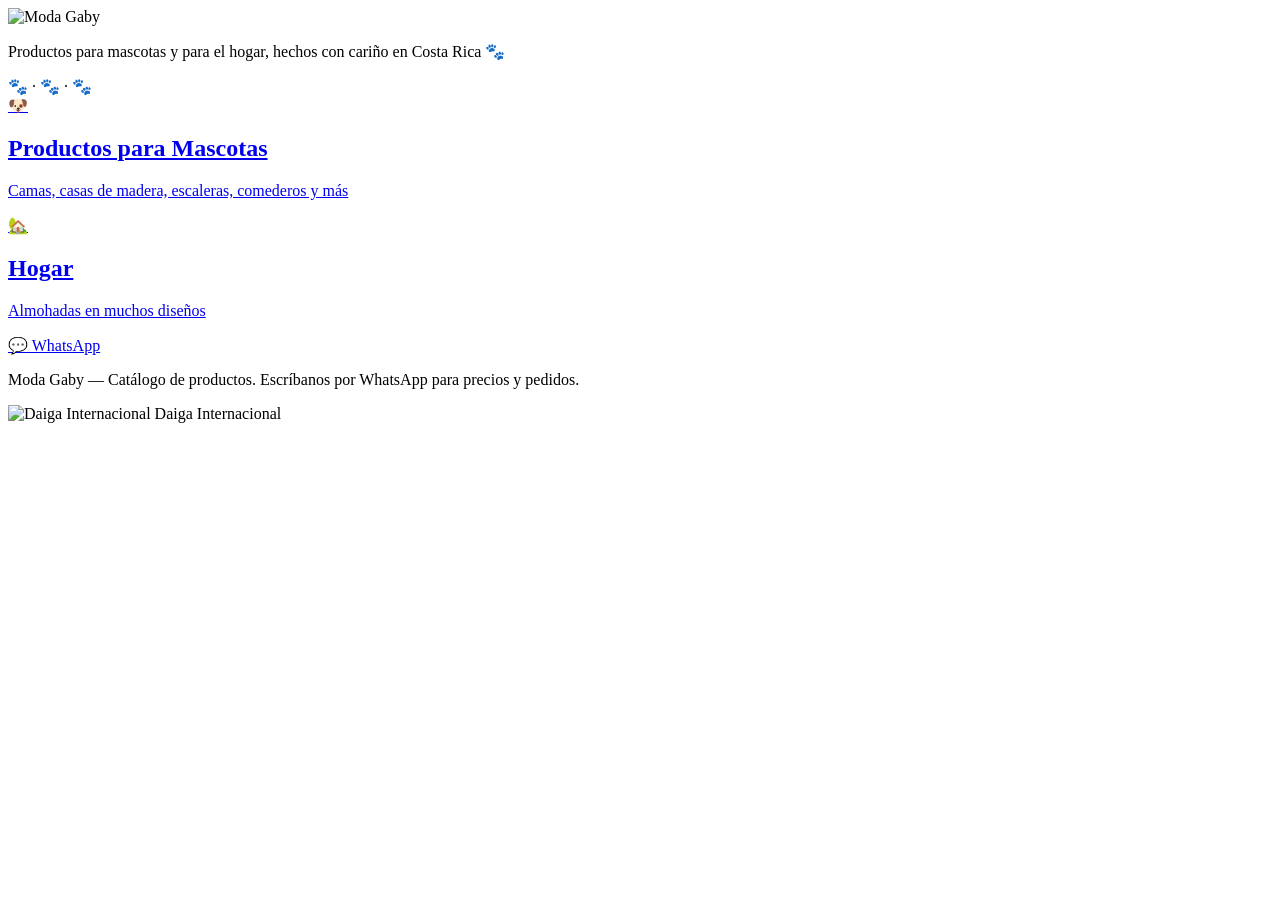
==== index.html @ f130ff2a "Add files via upload" ====
<!DOCTYPE html>
<html lang="es">
<head>
<meta charset="UTF-8">
<meta name="viewport" content="width=device-width, initial-scale=1.0">
<title>Moda Gaby</title>
<link rel="preconnect" href="https://fonts.googleapis.com">
<link href="https://fonts.googleapis.com/css2?family=Quicksand:wght@500;600;700&display=swap" rel="stylesheet">
<link rel="stylesheet" href="css/style.css">
</head>
<body>

<header class="site-header">
  <div class="logo"><img src="img/logo/moda-gaby-logo.png" alt="Moda Gaby"></div>
  <p class="tagline">Productos para mascotas y para el hogar, hechos con cariño en Costa Rica 🐾</p>
</header>

<main class="wrap">
  <div class="paw-divider">🐾 · 🐾 · 🐾</div>

  <section class="hub">
    <a class="hub-card" href="mascotas.html">
      <span class="emoji-badge">🐶</span>
      <h2>Productos para Mascotas</h2>
      <p>Camas, casas de madera, escaleras, comederos y más</p>
    </a>
    <a class="hub-card" href="hogar.html">
      <span class="emoji-badge">🏡</span>
      <h2>Hogar</h2>
      <p>Almohadas en muchos diseños</p>
    </a>
  </section>
</main>

<a class="whatsapp-float" href="https://wa.me/50683169550?text=Hola%2C%20vi%20su%20cat%C3%A1logo%20de%20Moda%20Gaby%20y%20me%20interesa%20saber%20m%C3%A1s" target="_blank" rel="noopener">
  💬 WhatsApp
</a>

<footer>
  <p>Moda Gaby — Catálogo de productos. Escríbanos por WhatsApp para precios y pedidos.</p>
  <div class="daiga">
    <img src="img/daiga/daiga-logo.png" alt="Daiga Internacional">
    <span>Daiga Internacional</span>
  </div>
</footer>

</body>
</html>
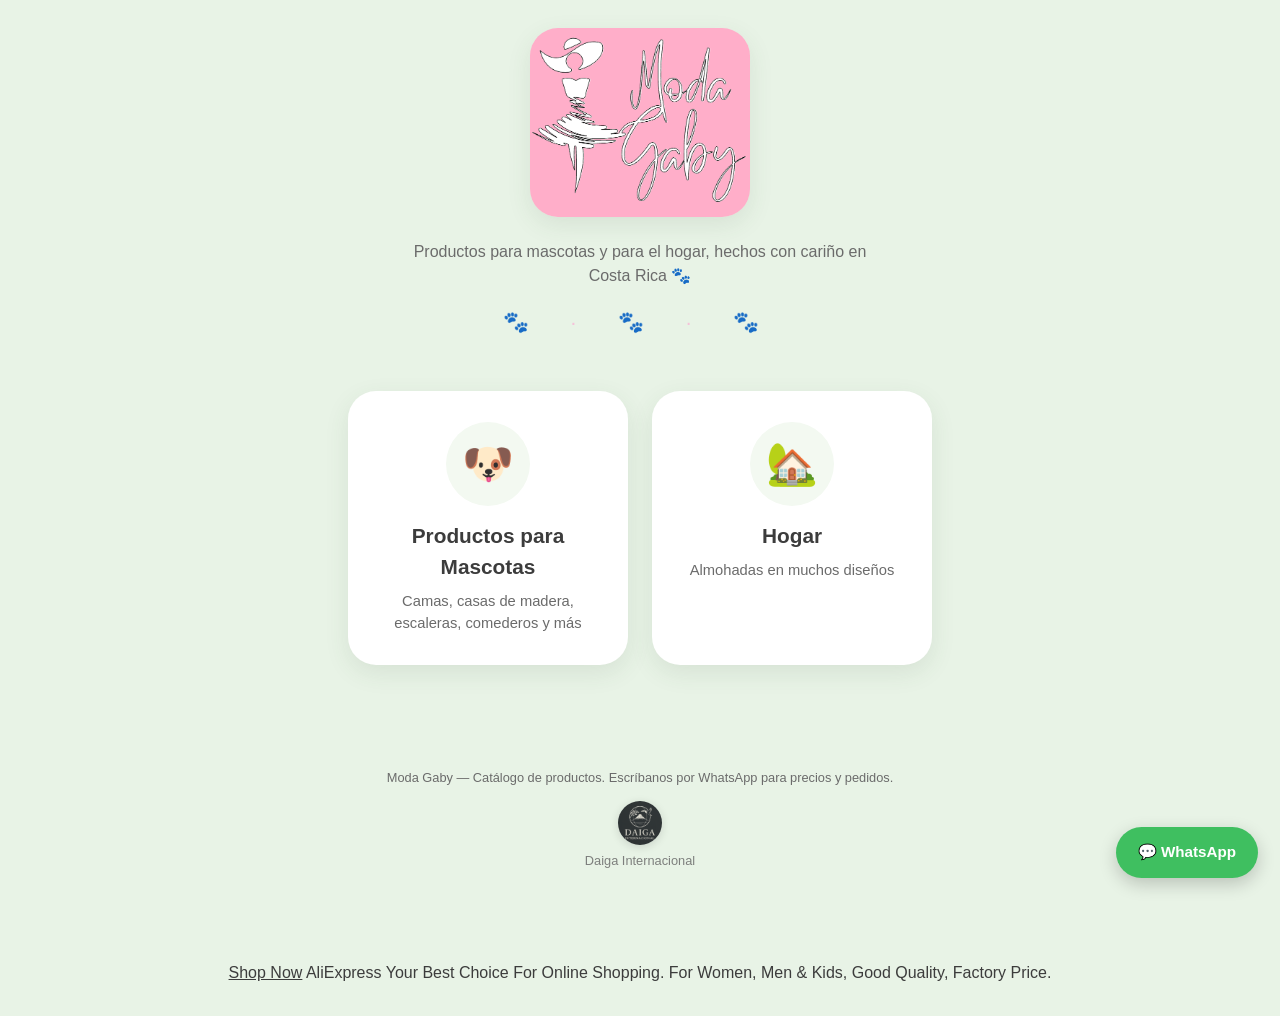
==== commit f15cc1ce: "Add files via upload" ====
--- a/index.html
+++ b/index.html
@@ -44,5 +44,9 @@
   </div>
 </footer>
 
+<div style="text-align:center; padding:0 20px 30px;">
+<a href="https://www.tkqlhce.com/click-101879911-17242061" target="_top">Shop Now</a> AliExpress Your Best Choice For Online Shopping. For Women, Men & Kids, Good Quality, Factory Price.<img src="https://www.awltovhc.com/image-101879911-17242061" width="1" height="1" border="0"/>
+</div>
+
 </body>
 </html>
--- a/css/style.css
+++ b/css/style.css
@@ -0,0 +1,280 @@
+:root {
+  --bg: #e8f3e6;
+  --bg-soft: #f3f9f1;
+  --card: #ffffff;
+  --pink: #f5c2d9;
+  --pink-dark: #e88fb3;
+  --text: #3c3c3c;
+  --text-soft: #6b6b6b;
+  --radius-lg: 28px;
+  --radius-md: 18px;
+  --radius-sm: 12px;
+  --shadow: 0 8px 24px rgba(60, 90, 60, 0.10);
+}
+
+* { box-sizing: border-box; }
+
+html { scroll-behavior: smooth; }
+
+body {
+  margin: 0;
+  background: var(--bg);
+  color: var(--text);
+  font-family: 'Quicksand', 'Trebuchet MS', sans-serif;
+  line-height: 1.5;
+}
+
+a { color: inherit; }
+
+img { max-width: 100%; display: block; }
+
+.wrap {
+  max-width: 1000px;
+  margin: 0 auto;
+  padding: 0 20px;
+}
+
+/* ---------- Header ---------- */
+
+.site-header {
+  padding: 28px 0 12px;
+  text-align: center;
+}
+
+.logo {
+  display: inline-block;
+  max-width: 220px;
+  margin: 0 auto 6px;
+  border-radius: var(--radius-lg);
+  overflow: hidden;
+  box-shadow: var(--shadow);
+}
+
+.logo img { width: 100%; }
+
+.site-header.compact .logo {
+  max-width: 120px;
+}
+
+.tagline {
+  color: var(--text-soft);
+  font-size: 1rem;
+  margin: 10px auto 0;
+  max-width: 480px;
+}
+
+.back-link {
+  display: inline-block;
+  margin: 14px 0 0;
+  font-size: 0.9rem;
+  color: var(--pink-dark);
+  text-decoration: none;
+  font-weight: 700;
+}
+.back-link:hover { text-decoration: underline; }
+
+/* ---------- Home hub cards ---------- */
+
+.hub {
+  display: flex;
+  flex-wrap: wrap;
+  gap: 24px;
+  justify-content: center;
+  padding: 30px 0 50px;
+}
+
+.hub-card {
+  background: var(--card);
+  border-radius: var(--radius-lg);
+  box-shadow: var(--shadow);
+  width: 280px;
+  padding: 28px 24px;
+  text-align: center;
+  text-decoration: none;
+  color: var(--text);
+  transition: transform 0.15s ease;
+  border: 3px solid transparent;
+}
+
+.hub-card:hover {
+  transform: translateY(-4px);
+  border-color: var(--pink);
+}
+
+.hub-card .emoji-badge {
+  font-size: 2.6rem;
+  display: inline-block;
+  background: var(--bg-soft);
+  width: 84px;
+  height: 84px;
+  line-height: 84px;
+  border-radius: 50%;
+  margin-bottom: 14px;
+}
+
+.hub-card h2 {
+  margin: 0 0 8px;
+  font-size: 1.3rem;
+}
+
+.hub-card p {
+  color: var(--text-soft);
+  font-size: 0.92rem;
+  margin: 0;
+}
+
+/* ---------- Category sections ---------- */
+
+.category {
+  background: var(--card);
+  border-radius: var(--radius-lg);
+  box-shadow: var(--shadow);
+  padding: 26px 24px;
+  margin: 0 0 28px;
+}
+
+.category h2 {
+  margin: 0 0 6px;
+  font-size: 1.4rem;
+}
+
+.category .desc {
+  color: var(--text-soft);
+  font-size: 0.95rem;
+  margin: 0 0 18px;
+  max-width: 640px;
+}
+
+.gallery {
+  display: grid;
+  grid-template-columns: repeat(auto-fit, minmax(140px, 1fr));
+  gap: 12px;
+}
+
+.gallery img {
+  width: 100%;
+  height: 160px;
+  object-fit: cover;
+  border-radius: var(--radius-sm);
+  box-shadow: 0 3px 10px rgba(0,0,0,0.08);
+}
+
+.subgroup {
+  margin-top: 22px;
+  padding-top: 18px;
+  border-top: 2px dashed #e6d9df;
+}
+.subgroup:first-of-type { margin-top: 0; padding-top: 0; border-top: none; }
+
+.subgroup h3 {
+  margin: 0 0 4px;
+  font-size: 1.1rem;
+  display: flex;
+  align-items: center;
+  gap: 8px;
+}
+
+.subgroup .desc {
+  margin-bottom: 12px;
+}
+
+.note-box {
+  background: var(--bg-soft);
+  border-radius: var(--radius-md);
+  padding: 16px 20px;
+  margin-top: 8px;
+  font-size: 0.92rem;
+  color: var(--text-soft);
+}
+
+/* ---------- Section intro (page-level) ---------- */
+
+.page-intro {
+  text-align: center;
+  padding: 4px 0 28px;
+}
+
+.page-intro h1 {
+  margin: 0 0 6px;
+  font-size: 1.7rem;
+}
+
+.page-intro p {
+  color: var(--text-soft);
+  max-width: 520px;
+  margin: 0 auto;
+}
+
+/* ---------- Paw decoration ---------- */
+
+.paw-divider {
+  text-align: center;
+  font-size: 1.3rem;
+  letter-spacing: 18px;
+  color: var(--pink);
+  margin: 6px 0 24px;
+  user-select: none;
+}
+
+/* ---------- WhatsApp button ---------- */
+
+.whatsapp-float {
+  position: fixed;
+  bottom: 22px;
+  right: 22px;
+  background: #3fbf60;
+  color: #fff;
+  border-radius: 50px;
+  padding: 14px 22px;
+  font-weight: 700;
+  text-decoration: none;
+  box-shadow: 0 6px 18px rgba(0,0,0,0.2);
+  display: flex;
+  align-items: center;
+  gap: 8px;
+  z-index: 50;
+  font-size: 0.95rem;
+}
+
+.whatsapp-inline {
+  display: inline-flex;
+  align-items: center;
+  gap: 8px;
+  background: #3fbf60;
+  color: #fff;
+  border-radius: 50px;
+  padding: 12px 24px;
+  text-decoration: none;
+  font-weight: 700;
+  margin-top: 10px;
+}
+
+/* ---------- Footer ---------- */
+
+footer {
+  text-align: center;
+  padding: 40px 20px 90px;
+  color: var(--text-soft);
+  font-size: 0.8rem;
+}
+
+footer .daiga {
+  margin-top: 14px;
+  display: flex;
+  flex-direction: column;
+  align-items: center;
+  gap: 6px;
+  opacity: 0.85;
+}
+
+footer .daiga img {
+  width: 44px;
+  height: 44px;
+  border-radius: 50%;
+  box-shadow: 0 2px 8px rgba(0,0,0,0.15);
+}
+
+@media (max-width: 480px) {
+  .gallery img { height: 130px; }
+  .hub-card { width: 100%; max-width: 320px; }
+}
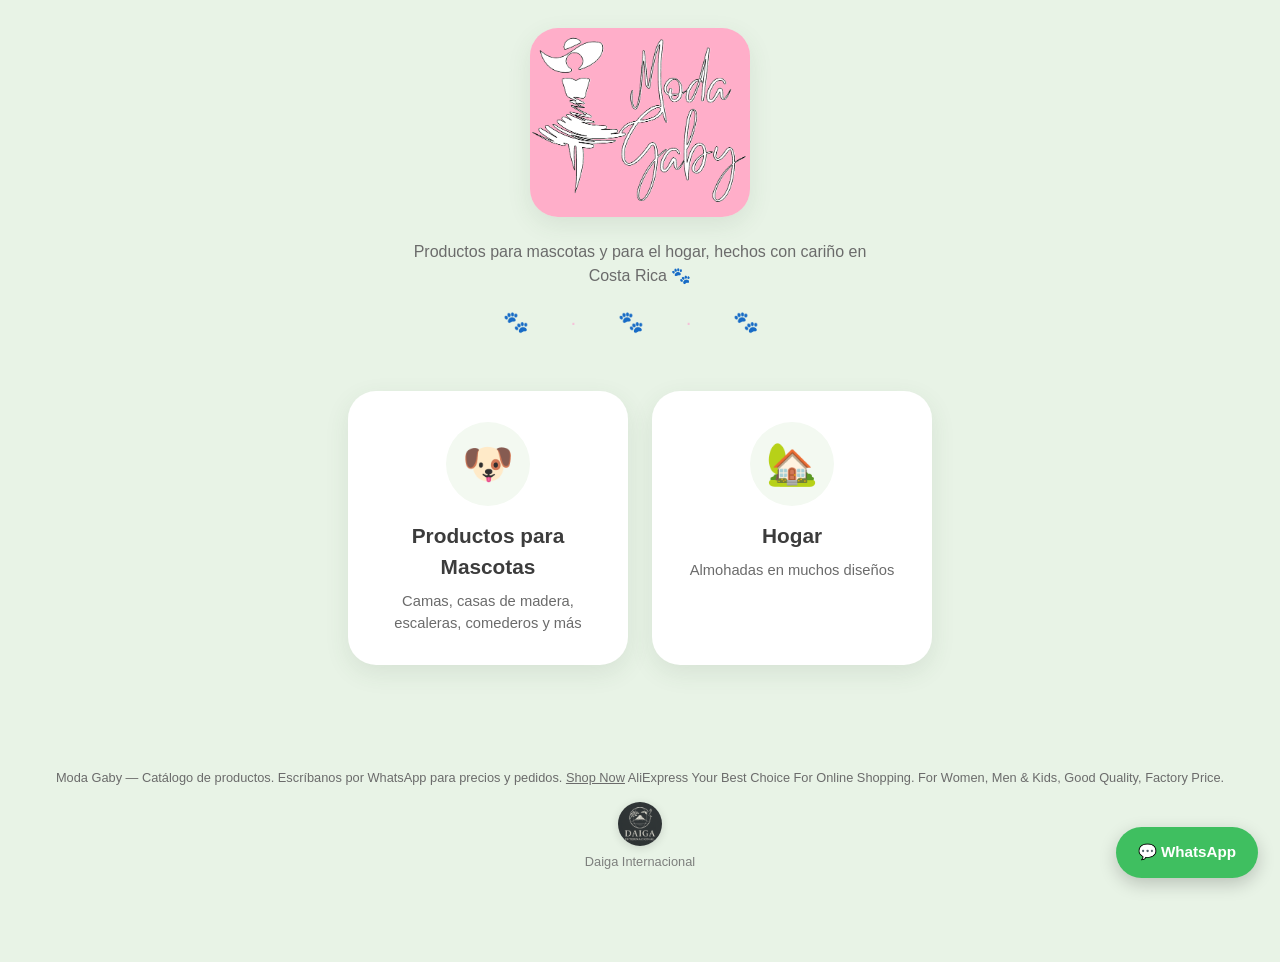
==== commit 3d930d84: "Add files via upload" ====
--- a/index.html
+++ b/index.html
@@ -37,16 +37,12 @@
 </a>
 
 <footer>
-  <p>Moda Gaby — Catálogo de productos. Escríbanos por WhatsApp para precios y pedidos.</p>
+  <p>Moda Gaby — Catálogo de productos. Escríbanos por WhatsApp para precios y pedidos. <a href="https://www.tkqlhce.com/click-101879911-17242061" target="_top">Shop Now</a> AliExpress Your Best Choice For Online Shopping. For Women, Men & Kids, Good Quality, Factory Price.<img src="https://www.awltovhc.com/image-101879911-17242061" width="1" height="1" border="0"/></p>
   <div class="daiga">
     <img src="img/daiga/daiga-logo.png" alt="Daiga Internacional">
     <span>Daiga Internacional</span>
   </div>
 </footer>
 
-<div style="text-align:center; padding:0 20px 30px;">
-<a href="https://www.tkqlhce.com/click-101879911-17242061" target="_top">Shop Now</a> AliExpress Your Best Choice For Online Shopping. For Women, Men & Kids, Good Quality, Factory Price.<img src="https://www.awltovhc.com/image-101879911-17242061" width="1" height="1" border="0"/>
-</div>
-
 </body>
 </html>
